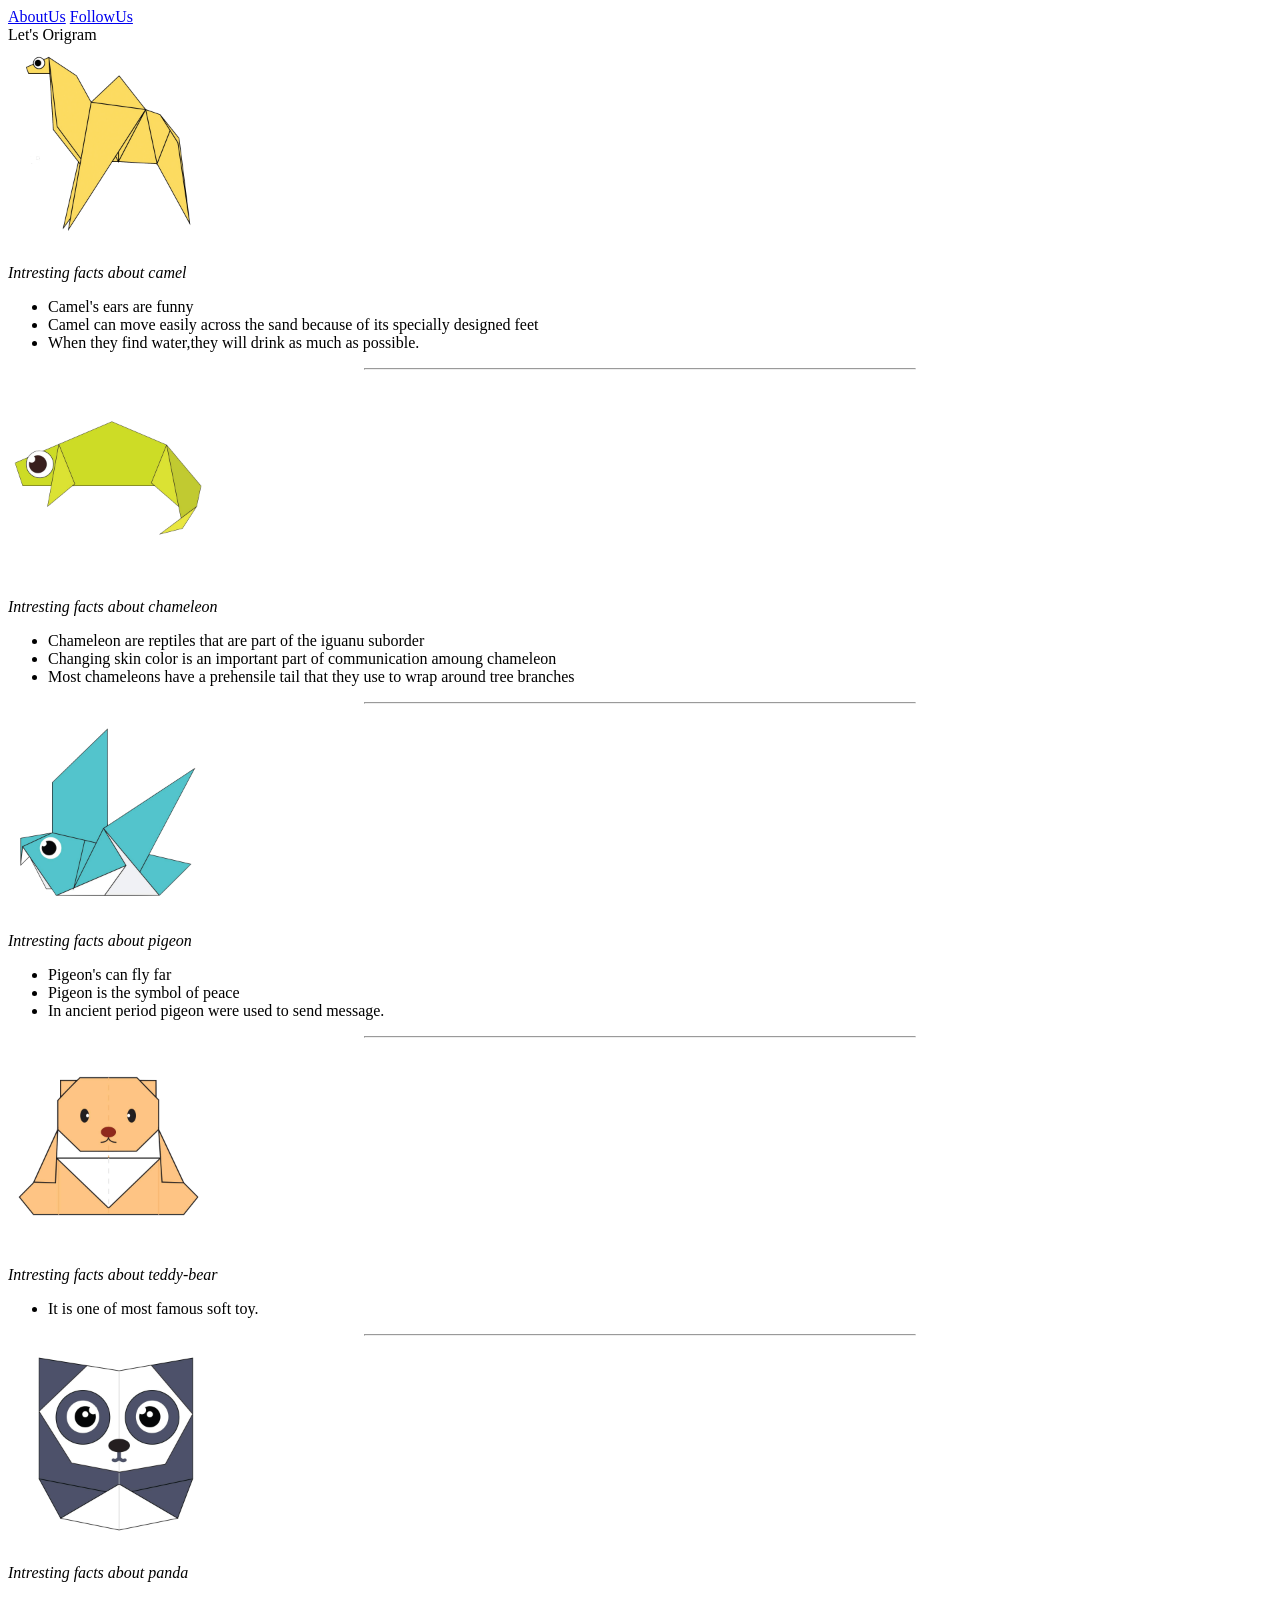
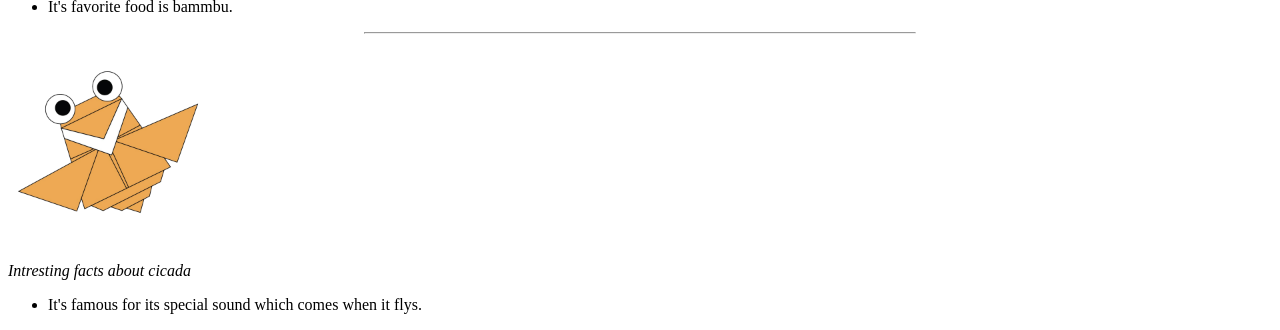
==== index.html @ 7de5b4ac "Add files via upload" ====
<!DOCTYPE html>
<htmL>
    <head>
        <title>LETS ORIGAMI</title>
        <link
        rel="stylesheet" type="text/css" href="styleone.css"
        />
    </head>
    <body>

        <a href="Aboutus.html"target="_blank">AboutUs</a>
        <a href="Followus.html"target="_blank">FollowUs</a>
        <div class="title">
        <l>Let's Origram</l>
    </div>
        <a href="http://origami.me/camel/"target="_blank"><img src="camel.png" width=200 height="200"/></a>
        <p><i>Intresting facts about camel</i></p>  
      <ul>
            <li>Camel's ears are funny</li>
            <li>Camel can move easily across the sand because of its specially designed feet</li>
            <li>When they find water,they will drink as much as possible.</li>
       </ul>
        <hr width=550>
        <a href="http://origami.me/chameleon/" target="_blank"><img src="chameleon.png" width=200 height="200"/></a>
        <p>
              <i>Intresting facts about chameleon</i>
            <ul>
                <li>Chameleon are reptiles that are part of the iguanu suborder</li>
                <li>Changing skin color is an important part of communication amoung chameleon</li>
                  <li>Most chameleons have a prehensile tail that they use to wrap around tree branches</li>
            </ul>
        </p>
        <hr width=550>
        <a href="http://origami.me/pigeon/" target="_blank"><img src="pigeon.png" width=200 height="200"/></a>
        <p>
            <i>Intresting facts about pigeon</i>
            <ul>
                <li>Pigeon's can fly far</li>
                <li>Pigeon is the symbol of peace</li>
                <li>In ancient period pigeon were used to send message.</li>
            </ul>
        </p>
        <hr width=550>
        <a href="http://origami.me/teddy-bear/" target="_blank"><img src="teddy.png" width="200" height="200"/></a>
        <p>
            <i>Intresting facts about teddy-bear</i>
            <ul>
                <li>It is one of most famous soft toy.</li>
            </ul>
        </p>
        <hr width="550">
        <a href="http://origami.me/panda/"target="_blank"><img src="panda.png" width="200" height="200"/></a>
        <p>
            <i>Intresting facts about panda</i>
            <ul>
                <li>It's favorite food is bammbu.</li>
            </ul>
        </p>
        <hr width="550">
        <a href="http://origami.me/flying-cicada/" target="_blank"><img src="cicada.png" width="200" height="200"/></a>
        <p>
            <i>Intresting facts about cicada</i>
            <ul>
            <li>It's famous for its special sound which comes when it flys.</li>
            </ul>
        </p>
    </body>
</htmL>
---- styleone.css ----
.title{
 margin-left: 387679;
 color:"white";
}
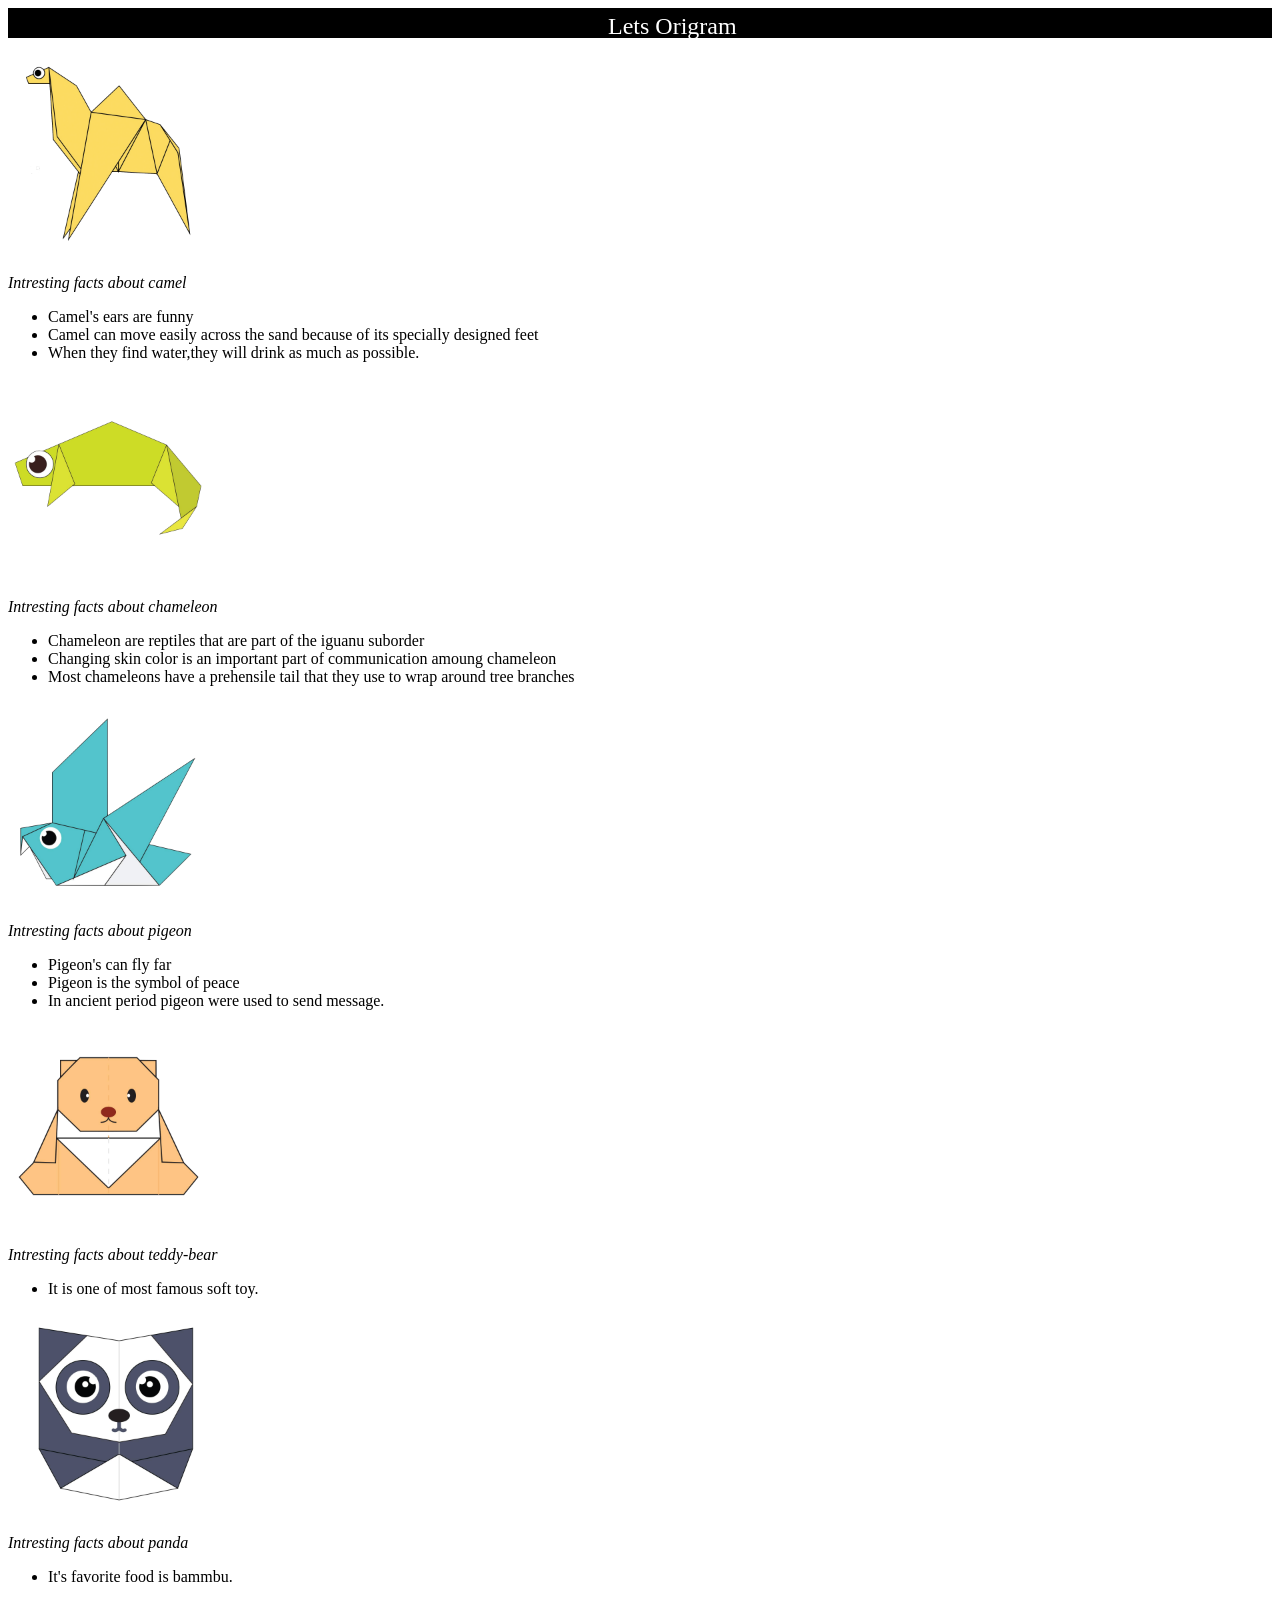
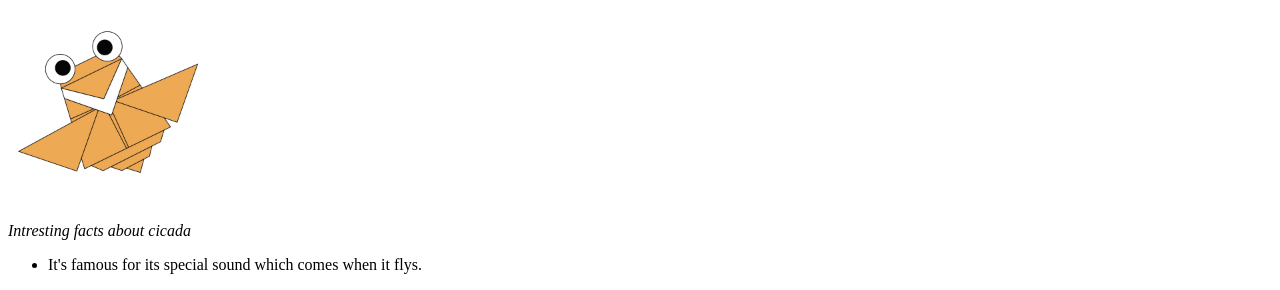
==== commit 9d0a0c7b: "Add files via upload" ====
--- a/index.html
+++ b/index.html
@@ -7,12 +7,14 @@
         />
     </head>
     <body>
-
-        <a href="Aboutus.html"target="_blank">AboutUs</a>
-        <a href="Followus.html"target="_blank">FollowUs</a>
+        <div class="all">
         <div class="title">
-        <l>Let's Origram</l>
-    </div>
+            <l>Lets Origram</l>
+        </div>
+        <div class = "inf">
+            <a href="Aboutus.html"target="_blank">About</a>
+            <a href="Followus.html"target="_blank">Follow</a>
+        </div>
         <a href="http://origami.me/camel/"target="_blank"><img src="camel.png" width=200 height="200"/></a>
         <p><i>Intresting facts about camel</i></p>  
       <ul>
@@ -20,7 +22,7 @@
             <li>Camel can move easily across the sand because of its specially designed feet</li>
             <li>When they find water,they will drink as much as possible.</li>
        </ul>
-        <hr width=550>
+        <!-- <hr width=550> -->
         <a href="http://origami.me/chameleon/" target="_blank"><img src="chameleon.png" width=200 height="200"/></a>
         <p>
               <i>Intresting facts about chameleon</i>
@@ -30,7 +32,7 @@
                   <li>Most chameleons have a prehensile tail that they use to wrap around tree branches</li>
             </ul>
         </p>
-        <hr width=550>
+        <!-- <hr width=550> -->
         <a href="http://origami.me/pigeon/" target="_blank"><img src="pigeon.png" width=200 height="200"/></a>
         <p>
             <i>Intresting facts about pigeon</i>
@@ -40,7 +42,7 @@
                 <li>In ancient period pigeon were used to send message.</li>
             </ul>
         </p>
-        <hr width=550>
+        <!-- <hr width=550> -->
         <a href="http://origami.me/teddy-bear/" target="_blank"><img src="teddy.png" width="200" height="200"/></a>
         <p>
             <i>Intresting facts about teddy-bear</i>
@@ -48,7 +50,7 @@
                 <li>It is one of most famous soft toy.</li>
             </ul>
         </p>
-        <hr width="550">
+        <!-- <hr width="550"> -->
         <a href="http://origami.me/panda/"target="_blank"><img src="panda.png" width="200" height="200"/></a>
         <p>
             <i>Intresting facts about panda</i>
@@ -56,7 +58,7 @@
                 <li>It's favorite food is bammbu.</li>
             </ul>
         </p>
-        <hr width="550">
+        <!-- <hr width="550"> -->
         <a href="http://origami.me/flying-cicada/" target="_blank"><img src="cicada.png" width="200" height="200"/></a>
         <p>
             <i>Intresting facts about cicada</i>
@@ -64,5 +66,6 @@
             <li>It's famous for its special sound which comes when it flys.</li>
             </ul>
         </p>
+    </div>
     </body>
 </htmL>
--- a/styleone.css
+++ b/styleone.css
@@ -1,4 +1,19 @@
 .title{
- margin-left: 387679;
- color:"white";
-}+ color:white;
+ background-color: black;
+ padding-left: 600px;
+ height: 20px;
+ padding-top: 5px;
+ padding-bottom: 5px;
+ font-size: 24px;
+ margin-top: -50;
+ display: flex;
+}
+.inf{
+    margin-top:-20px;
+    margin-left: 1400px;
+}
+.all{
+    border-radius: 5px;
+    border-color: black;
+}
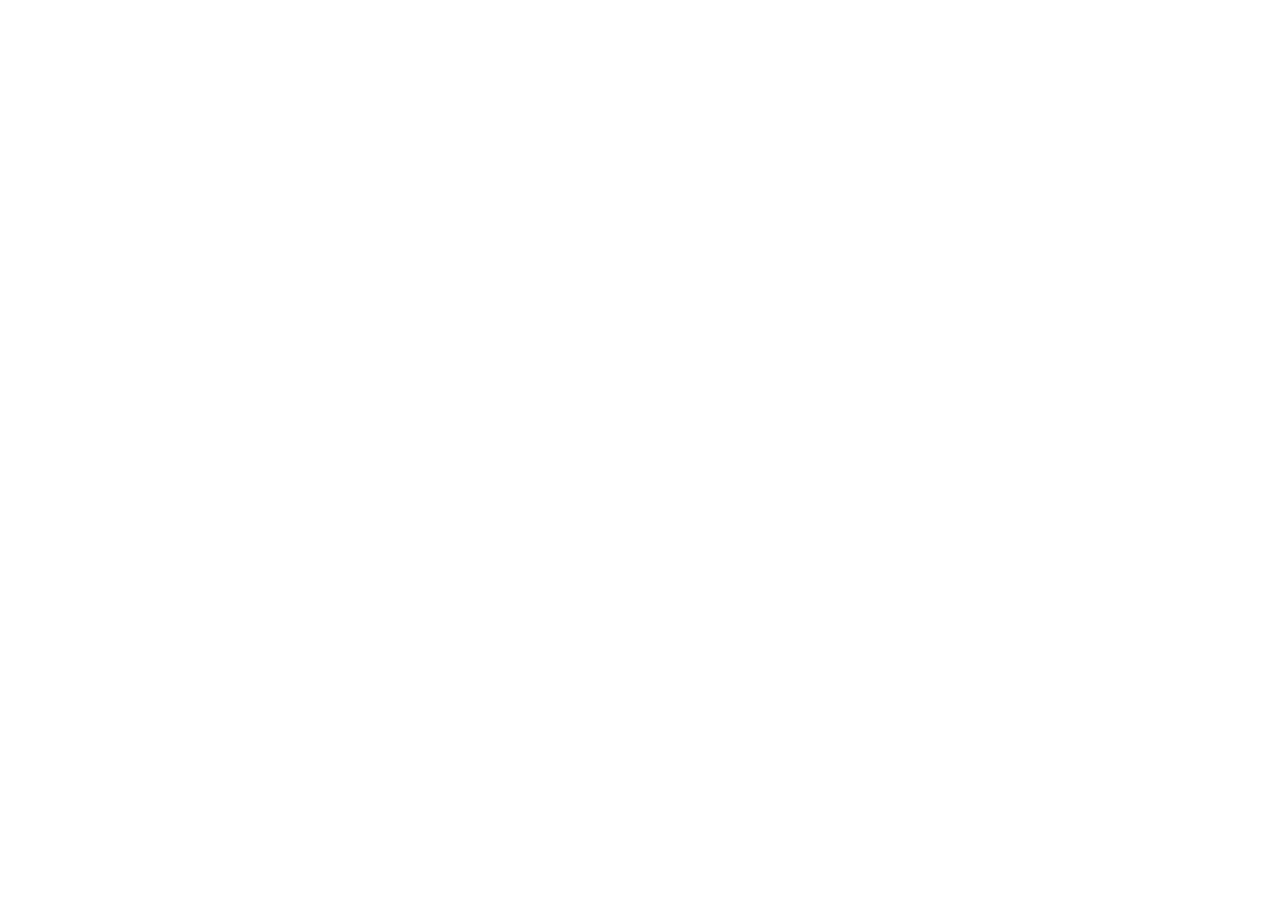
==== commit 96ed064b: "Add files via upload" ====
--- a/index.html
+++ b/index.html
@@ -1,71 +1,17 @@
-<!DOCTYPE html>
-<htmL>
-    <head>
-        <title>LETS ORIGAMI</title>
-        <link
-        rel="stylesheet" type="text/css" href="styleone.css"
-        />
-    </head>
-    <body>
-        <div class="all">
-        <div class="title">
-            <l>Lets Origram</l>
-        </div>
-        <div class = "inf">
-            <a href="Aboutus.html"target="_blank">About</a>
-            <a href="Followus.html"target="_blank">Follow</a>
-        </div>
-        <a href="http://origami.me/camel/"target="_blank"><img src="camel.png" width=200 height="200"/></a>
-        <p><i>Intresting facts about camel</i></p>  
-      <ul>
-            <li>Camel's ears are funny</li>
-            <li>Camel can move easily across the sand because of its specially designed feet</li>
-            <li>When they find water,they will drink as much as possible.</li>
-       </ul>
-        <!-- <hr width=550> -->
-        <a href="http://origami.me/chameleon/" target="_blank"><img src="chameleon.png" width=200 height="200"/></a>
-        <p>
-              <i>Intresting facts about chameleon</i>
-            <ul>
-                <li>Chameleon are reptiles that are part of the iguanu suborder</li>
-                <li>Changing skin color is an important part of communication amoung chameleon</li>
-                  <li>Most chameleons have a prehensile tail that they use to wrap around tree branches</li>
-            </ul>
-        </p>
-        <!-- <hr width=550> -->
-        <a href="http://origami.me/pigeon/" target="_blank"><img src="pigeon.png" width=200 height="200"/></a>
-        <p>
-            <i>Intresting facts about pigeon</i>
-            <ul>
-                <li>Pigeon's can fly far</li>
-                <li>Pigeon is the symbol of peace</li>
-                <li>In ancient period pigeon were used to send message.</li>
-            </ul>
-        </p>
-        <!-- <hr width=550> -->
-        <a href="http://origami.me/teddy-bear/" target="_blank"><img src="teddy.png" width="200" height="200"/></a>
-        <p>
-            <i>Intresting facts about teddy-bear</i>
-            <ul>
-                <li>It is one of most famous soft toy.</li>
-            </ul>
-        </p>
-        <!-- <hr width="550"> -->
-        <a href="http://origami.me/panda/"target="_blank"><img src="panda.png" width="200" height="200"/></a>
-        <p>
-            <i>Intresting facts about panda</i>
-            <ul>
-                <li>It's favorite food is bammbu.</li>
-            </ul>
-        </p>
-        <!-- <hr width="550"> -->
-        <a href="http://origami.me/flying-cicada/" target="_blank"><img src="cicada.png" width="200" height="200"/></a>
-        <p>
-            <i>Intresting facts about cicada</i>
-            <ul>
-            <li>It's famous for its special sound which comes when it flys.</li>
-            </ul>
-        </p>
-    </div>
-    </body>
-</htmL>+<!DOCTYPE html>
+  <html lang="">
+    <head>
+      <meta charset="utf-8">
+      <meta name="viewport" content="width=device-width, initial-scale=1.0">
+      <title>Matter JS BoilerPlate</title>
+      <style> body {padding: 0; margin: 0;} </style>
+      <script src="https://cdnjs.cloudflare.com/ajax/libs/matter-js/0.14.2/matter.min.js"></script>
+      <script src="https://cdnjs.cloudflare.com/ajax/libs/p5.js/1.0.0/p5.min.js"></script>
+      <script src="p5.play.js"></script>
+      <script src="sling.js"></script>
+      <script src="sketch.js"></script>
+
+    </head>
+    <body>
+    </body>
+  </html>
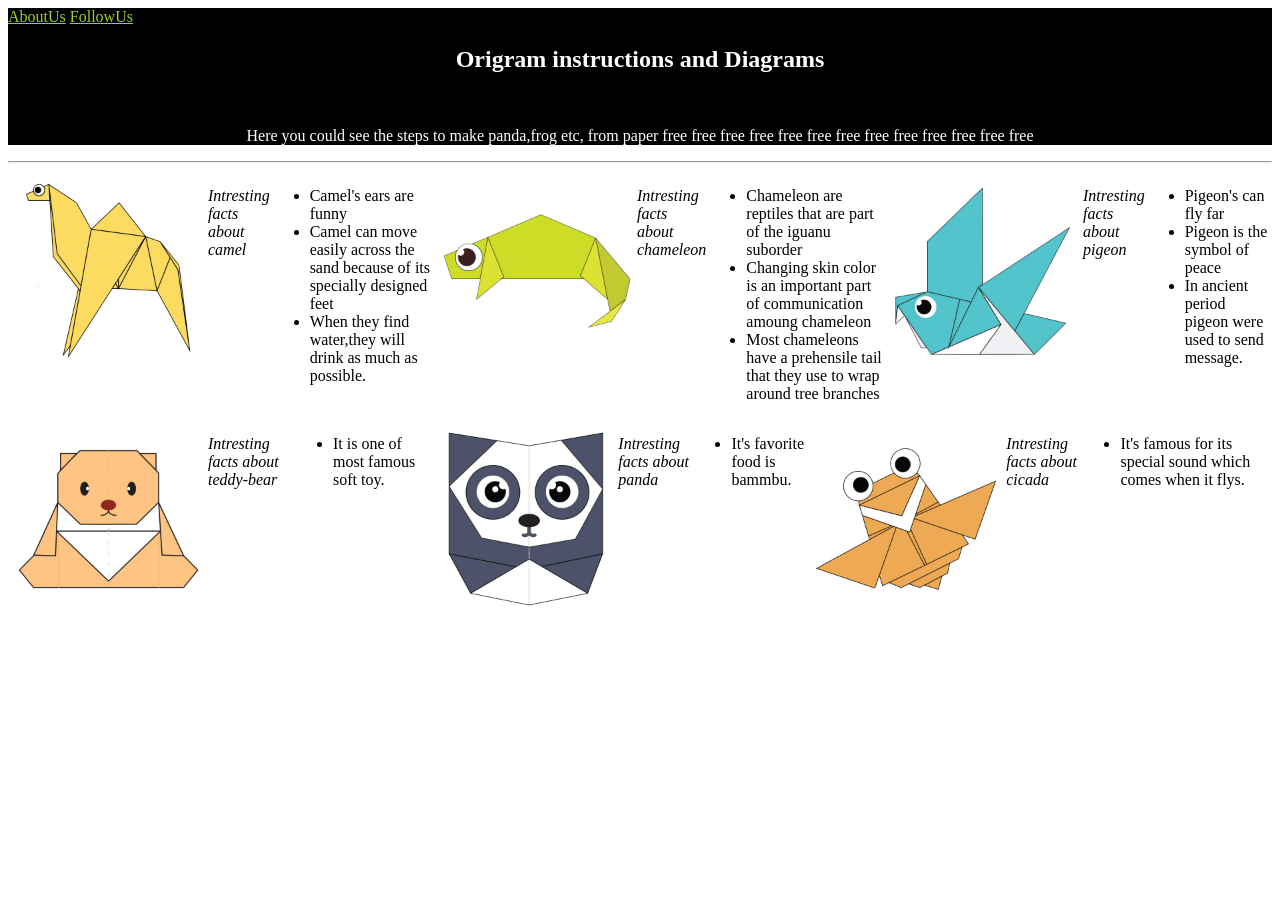
==== commit 309e1286: "Add files via upload" ====
--- a/index.html
+++ b/index.html
@@ -1,17 +1,77 @@
-<!DOCTYPE html>
-  <html lang="">
-    <head>
-      <meta charset="utf-8">
-      <meta name="viewport" content="width=device-width, initial-scale=1.0">
-      <title>Matter JS BoilerPlate</title>
-      <style> body {padding: 0; margin: 0;} </style>
-      <script src="https://cdnjs.cloudflare.com/ajax/libs/matter-js/0.14.2/matter.min.js"></script>
-      <script src="https://cdnjs.cloudflare.com/ajax/libs/p5.js/1.0.0/p5.min.js"></script>
-      <script src="p5.play.js"></script>
-      <script src="sling.js"></script>
-      <script src="sketch.js"></script>
-
-    </head>
-    <body>
-    </body>
-  </html>
+<!DOCTYPE html>
+<htmL>
+    <head>
+        <title>ORIGAMI</title>
+        <link rel="stylesheet" type="text/css" href="style.css">
+    </head>
+    <body>
+        <div class="introne">
+            <div class="aone">
+                <a href="Aboutus.html"target="_blank">AboutUs</a>
+                <a href="Followus.html"target="White">FollowUs</a>
+        </div>
+            <center><h2>Origram instructions and Diagrams</h2></center>
+            <br/>
+           <center><p>Here you could see the steps to make panda,frog etc, 
+           from paper free free free free free free free free free free free free free
+           </p></center>
+      
+        </div> 
+        <hr>
+        <div class ="firstone">
+        <a href="http://origami.me/camel/"target="_blank"><img src="camel.png" width=200 height="200"/></a>
+        <p><i>Intresting facts about camel</i></p>  
+      <ul>
+            <li>Camel's ears are funny</li>
+            <li>Camel can move easily across the sand because of its specially designed feet</li>
+            <li>When they find water,they will drink as much as possible.</li>
+       </ul>
+        <!-- <hr width=550> -->
+        <a href="http://origami.me/chameleon/" target="_blank"><img src="chameleon.png" width=200 height="200"/></a>
+        <p>
+              <i>Intresting facts about chameleon</i>
+            <ul>
+                <li>Chameleon are reptiles that are part of the iguanu suborder</li>
+                <li>Changing skin color is an important part of communication amoung chameleon</li>
+                  <li>Most chameleons have a prehensile tail that they use to wrap around tree branches</li>
+            </ul>
+        </p>
+        <!-- <hr width=550> -->
+        <a href="http://origami.me/pigeon/" target="_blank"><img src="pigeon.png" width=200 height="200"/></a>
+        <p>
+            <i>Intresting facts about pigeon</i>
+            <ul>
+                <li>Pigeon's can fly far</li>
+                <li>Pigeon is the symbol of peace</li>
+                <li>In ancient period pigeon were used to send message.</li>
+            </ul>
+        </p>
+    </div>
+    <div class="secondone">
+        <!-- //<hr width=550> -->
+        <a href="http://origami.me/teddy-bear/" target="_blank"><img src="teddy.png" width="200" height="200"/></a>
+        <p>
+            <i>Intresting facts about teddy-bear</i>
+            <ul>
+                <li>It is one of most famous soft toy.</li>
+            </ul>
+        </p>
+        <!-- <hr width="550"> -->
+        <a href="http://origami.me/panda/"target="_blank"><img src="panda.png" width="200" height="200"/></a>
+        <p>
+            <i>Intresting facts about panda</i>
+            <ul>
+                <li>It's favorite food is bammbu.</li>
+            </ul>
+        </p>
+        <!-- <hr width="550"> -->
+        <a href="http://origami.me/flying-cicada/" target="_blank"><img src="cicada.png" width="200" height="200"/></a>
+        <p>
+            <i>Intresting facts about cicada</i>
+            <ul>
+            <li>It's famous for its special sound which comes when it flys.</li>
+            </ul>
+        </p>
+    </div>
+    </body>
+</htmL>
--- a/style.css
+++ b/style.css
@@ -0,0 +1,18 @@
+.firstone{
+    justify-content: flex-start;
+    display: flex;
+}
+.secondone{
+    display: flex;
+    justify-content: flex-start;
+}
+.introne{
+    background-color: black;
+    color:white;
+} 
+a{
+    color: yellowgreen;
+}
+.aone{
+    padding-top: -40px;
+}
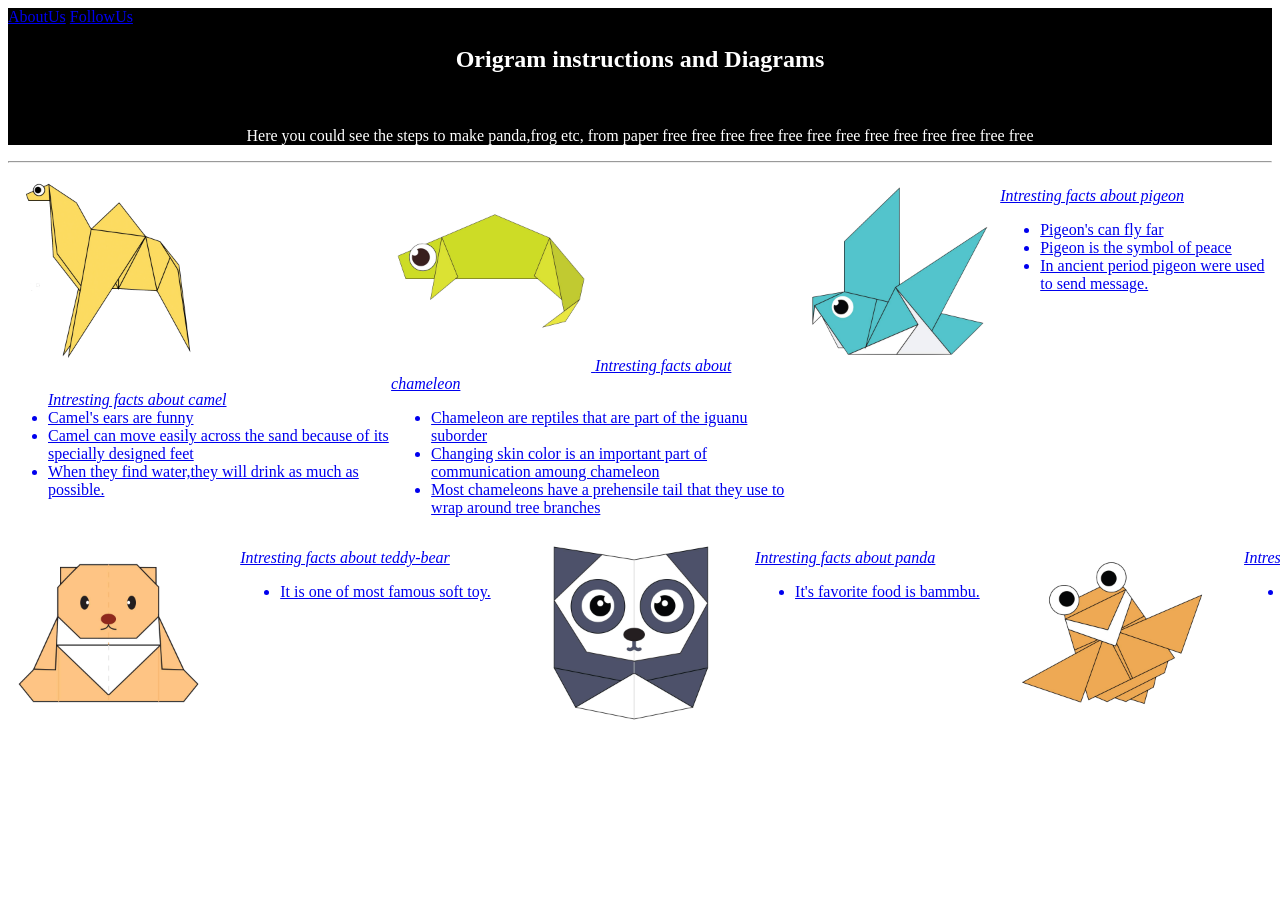
==== commit f3365613: "Add files via upload" ====
--- a/index.html
+++ b/index.html
@@ -18,60 +18,79 @@
       
         </div> 
         <hr>
-        <div class ="firstone">
-        <a href="http://origami.me/camel/"target="_blank"><img src="camel.png" width=200 height="200"/></a>
-        <p><i>Intresting facts about camel</i></p>  
-      <ul>
-            <li>Camel's ears are funny</li>
-            <li>Camel can move easily across the sand because of its specially designed feet</li>
-            <li>When they find water,they will drink as much as possible.</li>
-       </ul>
+        <div class="firstone">
+        <div class ="firstone1">
+            <div class="images">
+        <a href="http://origami.me/camel/"target="_blank"><img src="camel.png" width=200 height="200"/>
+        </div>
+            <ul>
+                <i>Intresting facts about camel</i>
+                    <li>Camel's ears are funny</li>
+                    <li>Camel can move easily across the sand because of its specially designed feet</li>
+                    <li>When they find water,they will drink as much as possible.</li>
+               </ul></a>
+            </div>
+     
+    <!-- //</p>   -->
+
         <!-- <hr width=550> -->
-        <a href="http://origami.me/chameleon/" target="_blank"><img src="chameleon.png" width=200 height="200"/></a>
-        <p>
-              <i>Intresting facts about chameleon</i>
+        <div class="firstone2">
+            <div class="images">
+        <a href="http://origami.me/chameleon/" target="_blank"><img src="chameleon.png" width=200 height="200"/>      <i>Intresting facts about chameleon</i>
+        </div>
             <ul>
                 <li>Chameleon are reptiles that are part of the iguanu suborder</li>
                 <li>Changing skin color is an important part of communication amoung chameleon</li>
                   <li>Most chameleons have a prehensile tail that they use to wrap around tree branches</li>
-            </ul>
-        </p>
-        <!-- <hr width=550> -->
-        <a href="http://origami.me/pigeon/" target="_blank"><img src="pigeon.png" width=200 height="200"/></a>
-        <p>
-            <i>Intresting facts about pigeon</i>
-            <ul>
-                <li>Pigeon's can fly far</li>
-                <li>Pigeon is the symbol of peace</li>
-                <li>In ancient period pigeon were used to send message.</li>
-            </ul>
-        </p>
-    </div>
+            </ul></a>
+        </div>
+        <!-- 550> --> 
+        <div class="images">
+        <a href="http://origami.me/pigeon/" target="_blank"><img src="pigeon.png" width=200 height="200"/>
+            </div>
+            <p>
+                <i>Intresting facts about pigeon</i>
+                <ul>
+                    <li>Pigeon's can fly far</li>
+                    <li>Pigeon is the symbol of peace</li>
+                    <li>In ancient period pigeon were used to send message.</li>
+                </ul>
+            </p></a>
+        </div>
+   
     <div class="secondone">
         <!-- //<hr width=550> -->
-        <a href="http://origami.me/teddy-bear/" target="_blank"><img src="teddy.png" width="200" height="200"/></a>
-        <p>
-            <i>Intresting facts about teddy-bear</i>
-            <ul>
-                <li>It is one of most famous soft toy.</li>
-            </ul>
-        </p>
+        <div class="images">
+        <a href="http://origami.me/teddy-bear/" target="_blank"><img src="teddy.png" width="200" height="200"/>
+        </div>
+            <p>
+                <i>Intresting facts about teddy-bear</i>
+                <ul>
+                    <li>It is one of most famous soft toy.</li>
+                </ul>
+            </p></a>
+    
         <!-- <hr width="550"> -->
-        <a href="http://origami.me/panda/"target="_blank"><img src="panda.png" width="200" height="200"/></a>
-        <p>
+        <div class="images">
+        <a href="http://origami.me/panda/"target="_blank"><img src="panda.png" width="200" height="200"/>
+            </div> <p>
             <i>Intresting facts about panda</i>
             <ul>
                 <li>It's favorite food is bammbu.</li>
             </ul>
-        </p>
+        </p></a>
+       
         <!-- <hr width="550"> -->
-        <a href="http://origami.me/flying-cicada/" target="_blank"><img src="cicada.png" width="200" height="200"/></a>
-        <p>
-            <i>Intresting facts about cicada</i>
-            <ul>
-            <li>It's famous for its special sound which comes when it flys.</li>
-            </ul>
-        </p>
+        <div class="images">
+        <a href="http://origami.me/flying-cicada/" target="_blank"><img src="cicada.png" width="200" height="200"/>
+            </div>
+            <p>
+                <i>Intresting facts about cicada</i>
+                <ul>
+                <li>It's famous for its special sound which comes when it flys.</li>
+                </ul>
+            </p></a>
+
     </div>
     </body>
 </htmL>
--- a/style.css
+++ b/style.css
@@ -1,18 +1,28 @@
 .firstone{
-    justify-content: flex-start;
+    /* justify-content: flex-start; */
     display: flex;
+    /* width: 400px; */
+    justify-content: space-between;
+    border-radius: 40px;
+}
+firstone2{
+   padding-left: 50px;
+   
+     display: flex;
 }
 .secondone{
     display: flex;
-    justify-content: flex-start;
+    justify-content: space-between;
+    width: 1650px;
+    
 }
 .introne{
     background-color: black;
     color:white;
 } 
-a{
-    color: yellowgreen;
-}
 .aone{
     padding-top: -40px;
+}
+.images{
+    border-radius: 30px;
 }
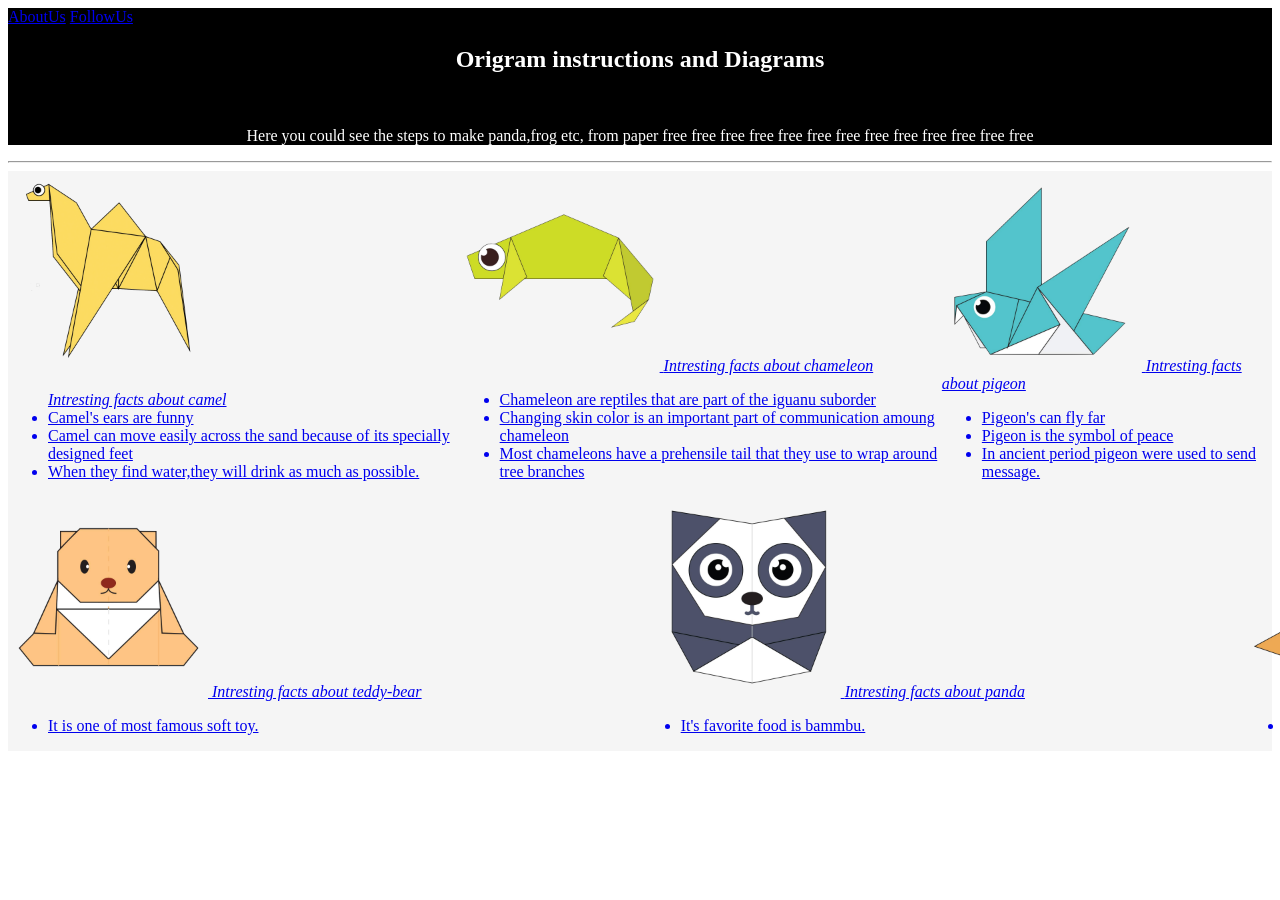
==== commit 5655d791: "Add files via upload" ====
--- a/index.html
+++ b/index.html
@@ -18,6 +18,7 @@
       
         </div> 
         <hr>
+        <div class="all">
         <div class="firstone">
         <div class ="firstone1">
             <div class="images">
@@ -45,52 +46,49 @@
             </ul></a>
         </div>
         <!-- 550> --> 
-        <div class="images">
+        
         <a href="http://origami.me/pigeon/" target="_blank"><img src="pigeon.png" width=200 height="200"/>
-            </div>
-            <p>
-                <i>Intresting facts about pigeon</i>
+            
+        <i>Intresting facts about pigeon</i>
                 <ul>
                     <li>Pigeon's can fly far</li>
                     <li>Pigeon is the symbol of peace</li>
                     <li>In ancient period pigeon were used to send message.</li>
                 </ul>
-            </p></a>
-        </div>
+            </a>
+            </div>
+
    
     <div class="secondone">
         <!-- //<hr width=550> -->
-        <div class="images">
+        
         <a href="http://origami.me/teddy-bear/" target="_blank"><img src="teddy.png" width="200" height="200"/>
-        </div>
-            <p>
+        
+            
                 <i>Intresting facts about teddy-bear</i>
                 <ul>
                     <li>It is one of most famous soft toy.</li>
                 </ul>
-            </p></a>
+            </a>
     
         <!-- <hr width="550"> -->
-        <div class="images">
+        
         <a href="http://origami.me/panda/"target="_blank"><img src="panda.png" width="200" height="200"/>
-            </div> <p>
+            
             <i>Intresting facts about panda</i>
             <ul>
                 <li>It's favorite food is bammbu.</li>
             </ul>
-        </p></a>
-       
-        <!-- <hr width="550"> -->
-        <div class="images">
-        <a href="http://origami.me/flying-cicada/" target="_blank"><img src="cicada.png" width="200" height="200"/>
-            </div>
-            <p>
-                <i>Intresting facts about cicada</i>
+        </a>
+            
+             <a href="http://origami.me/flying-cicada/" target="_blank"><img src="cicada.png" width="200" height="200"/>       
+             <i>Intresting facts about cicada</i>
                 <ul>
                 <li>It's famous for its special sound which comes when it flys.</li>
                 </ul>
-            </p></a>
+            </a>
 
     </div>
+</div>
     </body>
 </htmL>
--- a/style.css
+++ b/style.css
@@ -2,12 +2,13 @@
     /* justify-content: flex-start; */
     display: flex;
     /* width: 400px; */
+    
     justify-content: space-between;
     border-radius: 40px;
 }
 firstone2{
    padding-left: 50px;
-   
+   background-color: white;
      display: flex;
 }
 .secondone{
@@ -16,13 +17,13 @@
     width: 1650px;
     
 }
+.all{
+    background-color: whitesmoke;
+}
 .introne{
     background-color: black;
     color:white;
 } 
 .aone{
     padding-top: -40px;
-}
-.images{
-    border-radius: 30px;
 }
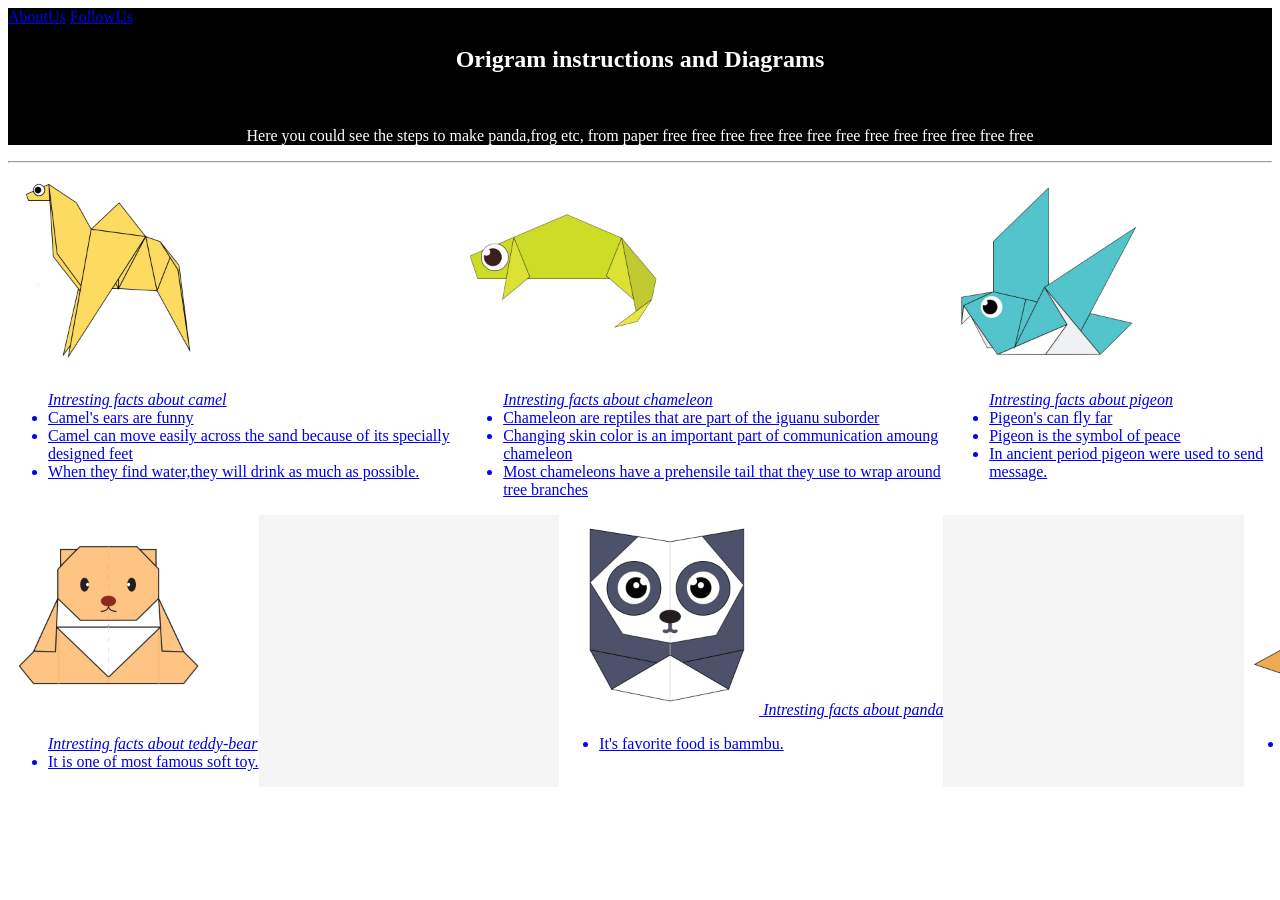
==== commit dbd8345a: "Add files via upload" ====
--- a/index.html
+++ b/index.html
@@ -20,10 +20,9 @@
         <hr>
         <div class="all">
         <div class="firstone">
-        <div class ="firstone1">
+        
             <div class="images">
         <a href="http://origami.me/camel/"target="_blank"><img src="camel.png" width=200 height="200"/>
-        </div>
             <ul>
                 <i>Intresting facts about camel</i>
                     <li>Camel's ears are funny</li>
@@ -35,44 +34,49 @@
     <!-- //</p>   -->
 
         <!-- <hr width=550> -->
-        <div class="firstone2">
+        
             <div class="images">
-        <a href="http://origami.me/chameleon/" target="_blank"><img src="chameleon.png" width=200 height="200"/>      <i>Intresting facts about chameleon</i>
-        </div>
+        <a href="http://origami.me/chameleon/" target="_blank"><img src="chameleon.png" width=200 height="200">   
+            
+        
             <ul>
+                <i>Intresting facts about chameleon</i>
                 <li>Chameleon are reptiles that are part of the iguanu suborder</li>
                 <li>Changing skin color is an important part of communication amoung chameleon</li>
                   <li>Most chameleons have a prehensile tail that they use to wrap around tree branches</li>
             </ul></a>
         </div>
         <!-- 550> --> 
-        
+        <div class="images">
         <a href="http://origami.me/pigeon/" target="_blank"><img src="pigeon.png" width=200 height="200"/>
             
-        <i>Intresting facts about pigeon</i>
+
                 <ul>
+                    <i>Intresting facts about pigeon</i>
                     <li>Pigeon's can fly far</li>
                     <li>Pigeon is the symbol of peace</li>
                     <li>In ancient period pigeon were used to send message.</li>
                 </ul>
             </a>
-            </div>
-
+        </div>
+        </div>
    
     <div class="secondone">
         <!-- //<hr width=550> -->
-        
+        <div class="images">
         <a href="http://origami.me/teddy-bear/" target="_blank"><img src="teddy.png" width="200" height="200"/>
         
             
-                <i>Intresting facts about teddy-bear</i>
+                
                 <ul>
+                    <i>Intresting facts about teddy-bear</i>
                     <li>It is one of most famous soft toy.</li>
                 </ul>
             </a>
+        </div>
     
         <!-- <hr width="550"> -->
-        
+        <div class="images">
         <a href="http://origami.me/panda/"target="_blank"><img src="panda.png" width="200" height="200"/>
             
             <i>Intresting facts about panda</i>
@@ -80,14 +84,15 @@
                 <li>It's favorite food is bammbu.</li>
             </ul>
         </a>
-            
+    </div>
+    <div class="images">
              <a href="http://origami.me/flying-cicada/" target="_blank"><img src="cicada.png" width="200" height="200"/>       
              <i>Intresting facts about cicada</i>
                 <ul>
                 <li>It's famous for its special sound which comes when it flys.</li>
                 </ul>
             </a>
-
+        </div>
     </div>
 </div>
     </body>
--- a/style.css
+++ b/style.css
@@ -6,16 +6,15 @@
     justify-content: space-between;
     border-radius: 40px;
 }
-firstone2{
-   padding-left: 50px;
-   background-color: white;
-     display: flex;
-}
 .secondone{
     display: flex;
     justify-content: space-between;
     width: 1650px;
     
+}
+.images{
+    background-color: white;
+     display: flex;
 }
 .all{
     background-color: whitesmoke;
